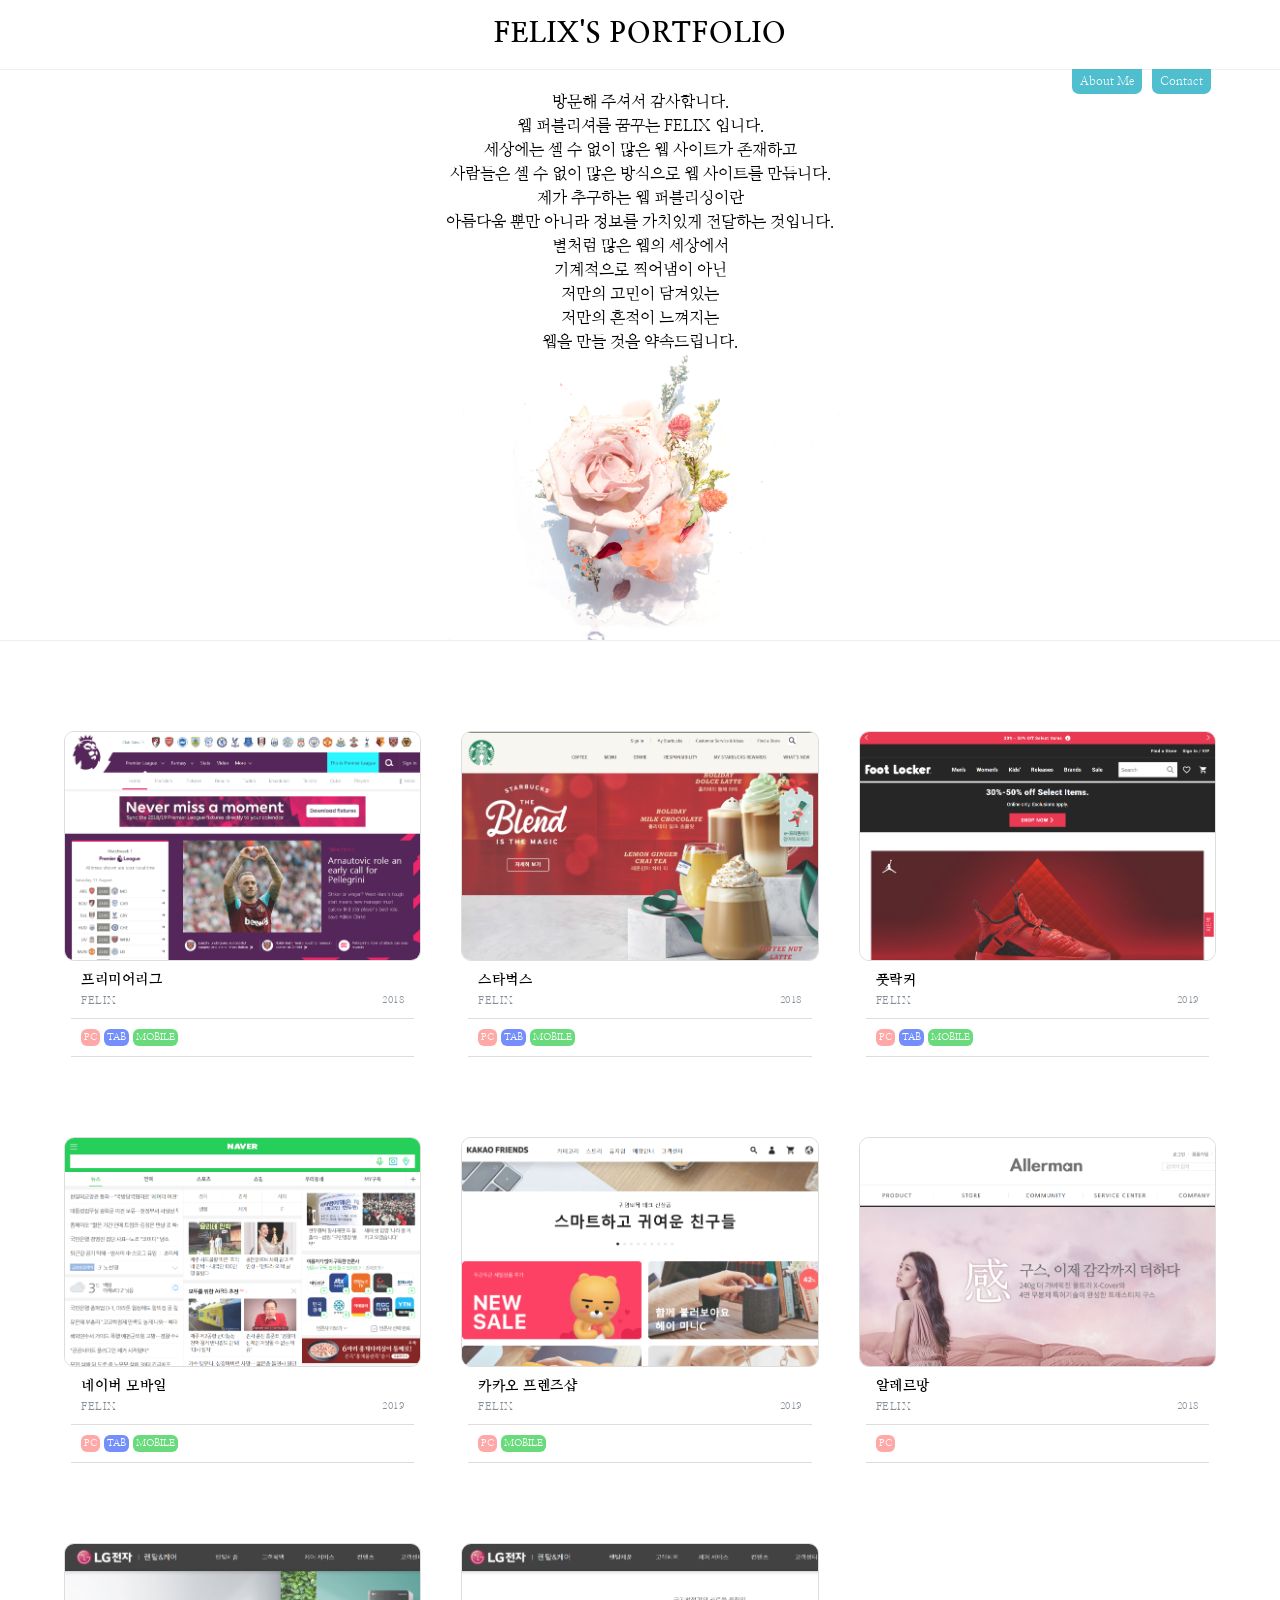
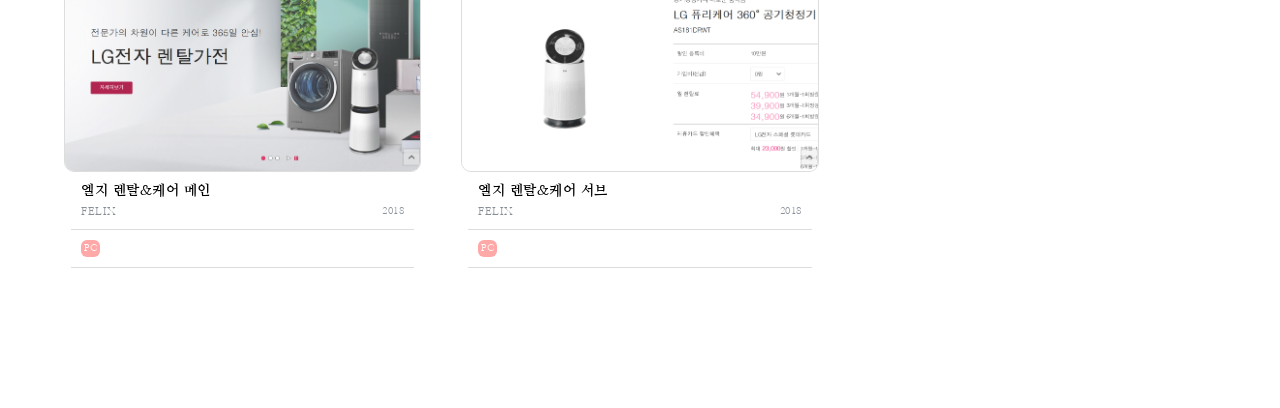
==== index.html @ 3b3ffafa "2019-04-19_a" ====
<!DOCTYPE html>
<html lang="ko">
<head>
<meta charset="utf-8">
<meta name="viewport" content="width=device-width, initial-scale=1.0">
<title>FELIX'S PORTFOLIO</title>
<link rel="stylesheet" media="all" href="main/css/main.css" />
<link href="https://fonts.googleapis.com/css?family=Nanum+Myeongjo:400,700,800" rel="stylesheet">
<link href="https://fonts.googleapis.com/css?family=Lato:400,700,900" rel="stylesheet">
<link rel="stylesheet" href="https://use.fontawesome.com/releases/v5.8.1/css/all.css" integrity="sha384-50oBUHEmvpQ+1lW4y57PTFmhCaXp0ML5d60M1M7uH2+nqUivzIebhndOJK28anvf" crossorigin="anonymous">
</head>
<body>

<div class="wrap">
	
<header>
	<div class="inner">
		<h1>FELIX'S PORTFOLIO</h1>
		<div class="info">
			<div class="about">
				<a href="">About Me</a>
				<div class="box_txt">
					<em>이름</em>
					<strong>이호형</strong>
					<em>생년월일</em>
					<strong>1991년04월30일<br/>(29세)</strong>
					<em>거주지</em>
					<strong>서울특별시 마포구</strong>
					<em>학력</em>
					<strong>한국항공대학교 졸업</strong>
				</div>
			</div>
			<div class="contact">
				<a href="">Contact</a>
				<div class="box_txt">
					<em>전화번호</em>
					<strong>010-9965-5094</strong>
					<em>이메일</em>
					<strong>felixh30@naver.com</strong>
				</div>
			</div>
		</div>
	</div>
</header>

<main>
	<div class="message">
		<div class="inner">
			<p>
				방문해 주셔서 감사합니다.<br/>
				웹 퍼블리셔를 꿈꾸는 FELIX 입니다.<br/>
				세상에는 셀 수 없이 많은 웹 사이트가 존재하고<br/>
				사람들은 셀 수 없이 많은 방식으로 웹 사이트를 만듭니다.<br/>
				제가 추구하는 웹 퍼블리싱이란<br/>
				아름다움 뿐만 아니라 정보를 가치있게 전달하는 것입니다.<br/>
				별처럼 많은 웹의 세상에서<br/>
				기계적으로 찍어냄이 아닌<br/>
				저만의 고민이 담겨있는<br/>
				저만의 흔적이 느껴지는<br/>
				웹을 만들 것을 약속드립니다.<br/>
			</p>
		</div>
	</div>
	<div class="work">
		<div class="inner">
			<ul>
				<li>
					<a href="">
						<img src="main/images/ss_epl.png" alt="" />
						<span class="dim"><i class="fas fa-external-link-alt"></i></span>
					</a>
					<div class="box_txt">
						<strong>프리미어리그</strong>
						<em>FELIX</em>
						<span>2018</span>
					</div>
					<div class="box_tag">
						<i class="ico_pc">PC</i>
						<i class="ico_tab">TAB</i>
						<i class="ico_mobile">MOBILE</i>
					</div>
				</li>
				<li>
					<a href="">
						<img src="main/images/ss_starbucks.png" alt="" />
						<span class="dim"><i class="fas fa-external-link-alt"></i></span>
					</a>
					<div class="box_txt">
						<strong>스타벅스</strong>
						<em>FELIX</em>
						<span>2018</span>
					</div>
					<div class="box_tag">
						<i class="ico_pc">PC</i>
						<i class="ico_tab">TAB</i>
						<i class="ico_mobile">MOBILE</i>
					</div>
				</li>
				<li>
					<a href="">
						<img src="main/images/ss_footlocker.png" alt="" />
						<span class="dim"><i class="fas fa-external-link-alt"></i></span>
					</a>
					<div class="box_txt">
						<strong>풋락커</strong>
						<em>FELIX</em>
						<span>2019</span>
					</div>
					<div class="box_tag">
						<i class="ico_pc">PC</i>
						<i class="ico_tab">TAB</i>
						<i class="ico_mobile">MOBILE</i>
					</div>
				</li>
				<li>
					<a href="">
						<img src="main/images/ss_navermobile.png" alt="" />
						<span class="dim"><i class="fas fa-external-link-alt"></i></span>
					</a>
					<div class="box_txt">
						<strong>네이버 모바일</strong>
						<em>FELIX</em>
						<span>2019</span>
					</div>
					<div class="box_tag">
						<i class="ico_pc">PC</i>
						<i class="ico_tab">TAB</i>
						<i class="ico_mobile">MOBILE</i>
					</div>
				</li>
				<li>
					<a href="">
						<img src="main/images/ss_kakaofshop.png" alt="" />
						<span class="dim"><i class="fas fa-external-link-alt"></i></span>
					</a>
					<div class="box_txt">
						<strong>카카오 프렌즈샵</strong>
						<em>FELIX</em>
						<span>2019</span>
					</div>
					<div class="box_tag">
						<i class="ico_pc">PC</i>
						<i class="ico_mobile">MOBILE</i>
					</div>
				</li>
				<li>
					<a href="">
						<img src="main/images/ss_allerman.png" alt="" />
						<span class="dim"><i class="fas fa-external-link-alt"></i></span>
					</a>
					<div class="box_txt">
						<strong>알레르망</strong>
						<em>FELIX</em>
						<span>2018</span>
					</div>
					<div class="box_tag">
						<i class="ico_pc">PC</i>
					</div>
				</li>
				<li>
					<a href="">
						<img src="main/images/ss_lgemain.png" alt="" />
						<span class="dim"><i class="fas fa-external-link-alt"></i></span>
					</a>
					<div class="box_txt">
						<strong>엘지 렌탈&케어 메인</strong>
						<em>FELIX</em>
						<span>2018</span>
					</div>
					<div class="box_tag">
						<i class="ico_pc">PC</i>
					</div>
				</li>
				<li>
					<a href="">
						<img src="main/images/ss_lgesub.png" alt="" />
						<span class="dim"><i class="fas fa-external-link-alt"></i></span>
					</a>
					<div class="box_txt">
						<strong>엘지 렌탈&케어 서브</strong>
						<em>FELIX</em>
						<span>2018</span>
					</div>
					<div class="box_tag">
						<i class="ico_pc">PC</i>
					</div>
				</li>
			</ul>
		</div>
	</div>
</main>

</div>

<script type="text/javascript">

initialSet();
function initialSet() {

	let infoBox = document.querySelector('header .info');
	let infos = document.querySelectorAll('header .info > div');

	infoBox.addEventListener('click', showInfo);

	function showInfo(e) {
		e.preventDefault();
		if (e.target.nodeName !== 'A') return;
		let tar = e.target.parentNode;
		if (tar.classList.contains('active')) {
			tar.classList.remove('active');
			tar.parentNode.classList.remove('on');
			return;
		}
		for(let i=0; i<infos.length; i++) {
			infos[i].classList.remove('active');
		}
		tar.classList.add('active');
		tar.parentNode.classList.add('on');
	}
}


</script>

</body>
</html>
---- main/css/main.css ----
@charset "utf-8";
@import url('reset.css');

.wrap { min-width: 350px; }

/*----- 헤더 -----*/
header {
	text-align: center; border-bottom: 1px solid #eee; background-color: rgba(255, 255, 255, .7); 
	position: fixed; left: 0; right: 0; top: 0;
	box-sizing: border-box;
	z-index: 100;
}
header > .inner { 
	max-width: 1600px; margin: 0 auto;
	position: relative;
}
header h1 { 
	font-size: 28px; font-weight: 800; letter-spacing: 1px; display: inline-block; line-height: 69px; 
	padding: 0 10px;
	color: #000;
	cursor: default;
}

header .info { 
	font-size: 0; 
	position: absolute; top: 100%; right: 5%;
}
header .info > div {
	display: inline-block;
}
header .info a { 
	display: inline-block; background-color: #15aabf; color: #fff; 
	padding: 5px 8px; 
	font-size: 12px;
	margin: 0 5px;
	opacity: 0.75;
	transition: opacity .3s ease;
/*	border-top-left-radius: 5px;
	border-top-right-radius: 5px;*/
	border-bottom-left-radius: 7px;
	border-bottom-right-radius: 7px;
}
header .info .active a { 
	opacity: 1; 
}
header .info.on a {
	border-top-left-radius: 0;
	border-top-right-radius: 0;
	border-bottom-left-radius: 0;
	border-bottom-right-radius: 0;
}
header .info a:hover { opacity: 1; }
header .info a.me {}
header .info a.contact {}

header .info .box_txt {
	font-size: 1rem;
	position: absolute; top: 100%; right: 5px; left: 5px;
	background-color: #15aabf; color: #fff;
	opacity: 0.75;
	text-align: center;
	padding: 20px 10px 10px;
	opacity: 1;
	visibility: hidden;
	border-bottom-left-radius: 5px;
	border-bottom-right-radius: 5px;
	cursor: default;
}
header .info .active .box_txt {
	visibility: visible;
}
header .info .box_txt em {
	display: block;
	color: #dee2e6;
}
header .info .box_txt strong {
	display: block;
	font-size: 12px; font-weight: 400;
	margin-bottom: 10px;
	margin-top: 3px;
}


/*----- 메인 -----*/

/* 메세지 */
main { 
	padding-top: 70px; 
}
main .message { 
	padding-top: 20px; border-bottom: 1px solid #eee; 
}
main .message > .inner {
	max-width: 1600px; margin: 0 auto;
}
main .message p { 
	text-align: center; 
	font-size: 16px; line-height: 24px;
	height: 550px;
	cursor: default;
	background: url('../images/evie-shaffer-803064-unsplash.jpg') no-repeat;
	background-size: 400px auto;
	background-position: center bottom;
}

/* 작업물 */
main .work { 
	padding: 50px 0 100px; 

}
main .work > .inner { 
	width: 90%; margin: 0 auto; 
	max-width: 1600px;
}
main .work ul { margin: 0 -20px; font-size: 0; }
main .work ul li { 
	width: 25%; box-sizing: border-box; padding: 40px 20px; 
	display: inline-block; vertical-align: top; font-size: 1rem; 
	letter-spacing: .5px;
}
main .work ul li a {
	display: block;
	position: relative;
	overflow: hidden;
	border: 1px solid #ddd;
	border-radius: 10px;
}
main .work ul li a:before {
	content: '';
	display: block;
	padding-top: 64.118239%;
}
main .work ul li a span.dim {
	position: absolute; top: 0; left: 0; bottom: 0; right: 0;
	background-color: rgba(0, 0, 0, 0);
	transition: background-color .4s ease;
}
main .work ul li a span.dim i {
	display: inline-block;
	font-size: 40px; color: #fff; line-height: 40px;
	position: absolute; top: 20px; right: 20px;
	opacity: 0;
	transition: opacity .4s ease;
}
main .work ul li a:hover span.dim i {
	opacity: 0.8;
}
main .work ul li a:hover span.dim {
	background-color: rgba(0, 0, 0, .5);
}
main .work ul li a img {
	position: absolute; top: 0; left: 0;
	transform: scale(1);
	transition: transform .3s ease;
	opacity: 0.85;
}
main .work ul li a:hover img { transform: scale(1.05); }
main .work ul li .box_txt {
	padding: 10px 10px 10px 10px;
	border-bottom: 1px solid #ddd;
	width: 96%; margin: 0 auto;
	box-sizing: border-box;
	cursor: default;
}
main .work ul li .box_txt strong {
	display: block;
	font-size: 14px; font-weight: 700;
	margin-bottom: 5px;
}
main .work ul li .box_txt em {
	font-size: 11px; color: #868e96;
}
main .work ul li .box_txt span { float: right; color: #868e96; }
main .work ul li .box_tag {
	font-size: 0; color: #fff;
	padding: 10px;
	border-bottom: 1px solid #ddd;
	letter-spacing: normal;
	width: 96%; margin: 0 auto;
	box-sizing: border-box;
	cursor: default;
}
main .work ul li .box_tag i {
	font-size: 1rem; display: inline-block;
	padding: 2px 3px;
	border-radius: 6px;
}
main .work ul li .box_tag i + i { margin-left: 4px; }
main .work ul li .box_tag i.ico_pc {
	background-color: #ffa8a8;
}
main .work ul li .box_tag i.ico_tab {
	background-color: #748ffc;
}
main .work ul li .box_tag i.ico_mobile {
	background-color: #69db7c;
}





@media screen and (min-width: 1450px) { 
	header .info { right: 10%; }
 }
@media screen and (max-width: 1450px) {
	main .work ul li { width: 33.333333%; }
}
@media screen and (max-width: 1000px) {
	main .work ul li { width: 50%; }
}
@media screen and (max-width: 600px) {
	main .work ul { margin: 0; }
	main .work ul li { width: 100%; padding: 40px 0; }
}
@media screen and (max-width: 500px) {
	header .info { right: 1% }
	main .message { padding-top: 40px; }
	main .message p { font-size: 13px; line-height: 22px; height: 520px; }
}
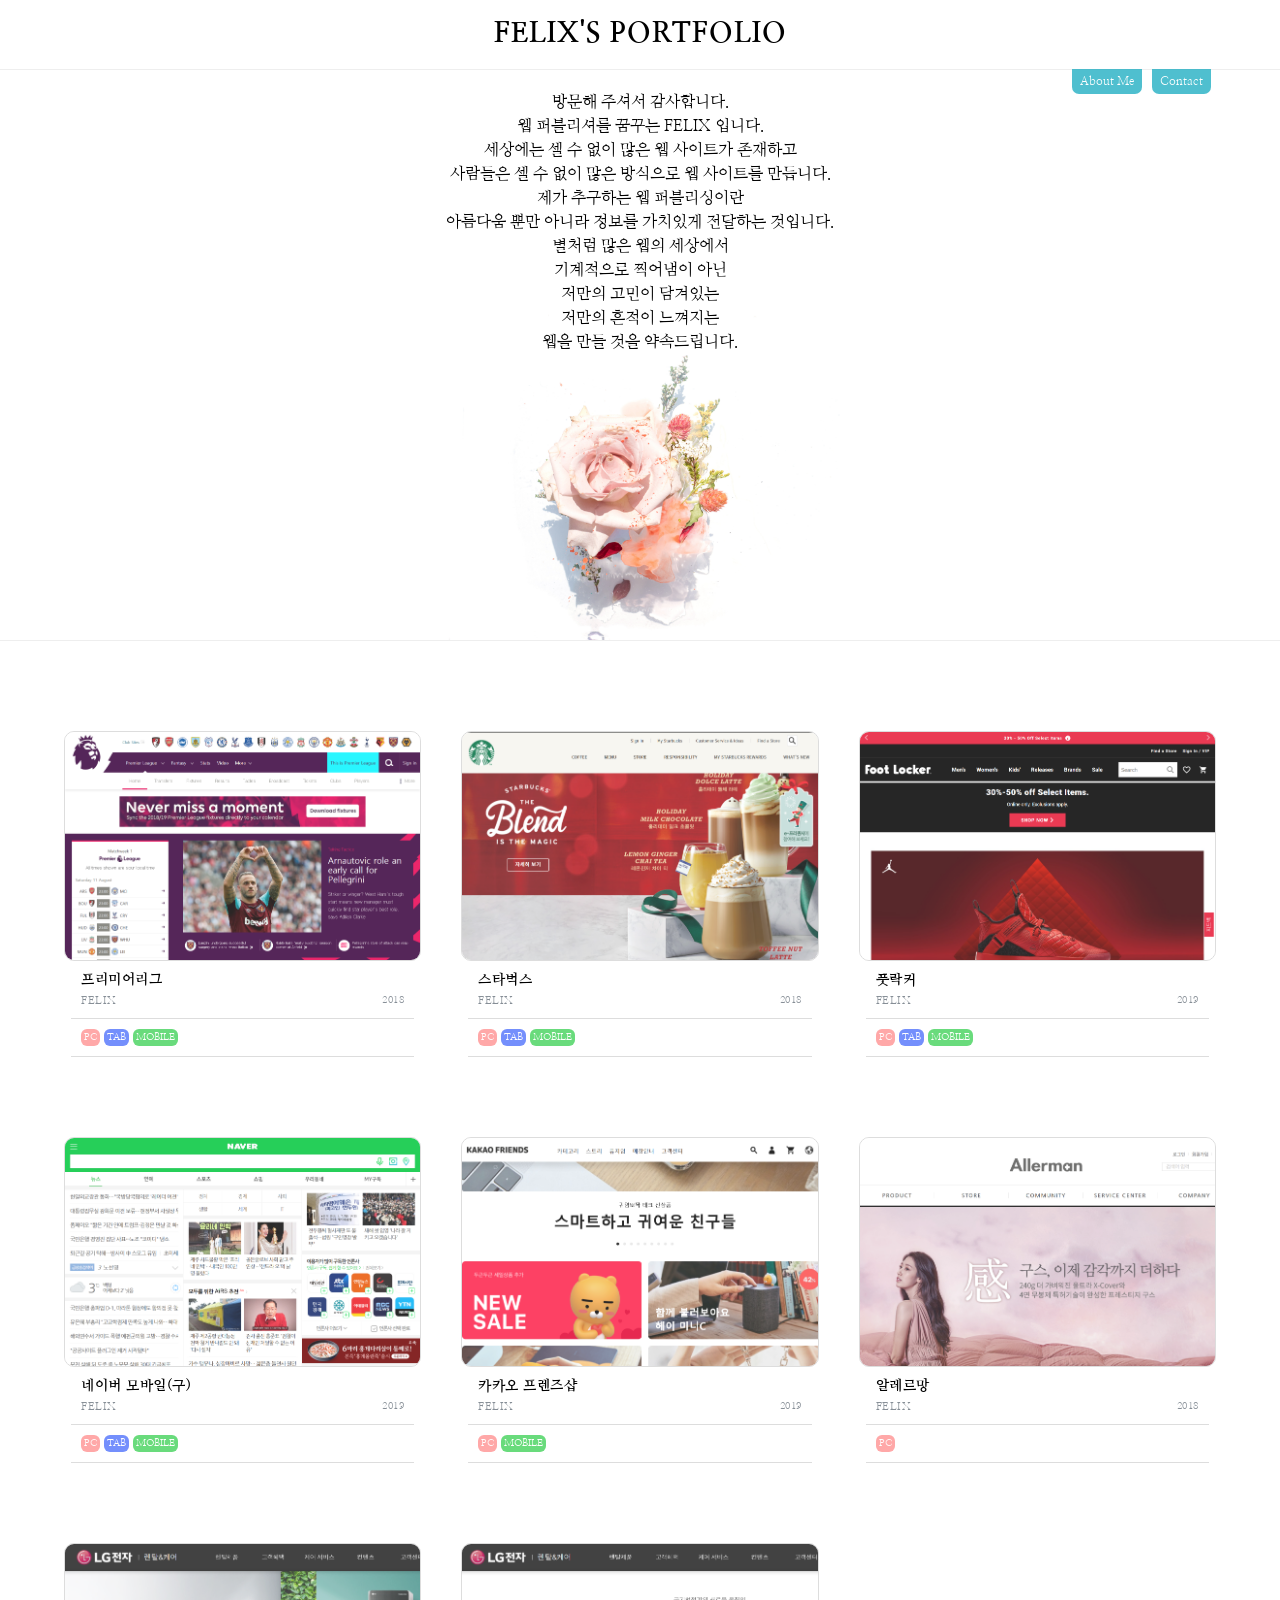
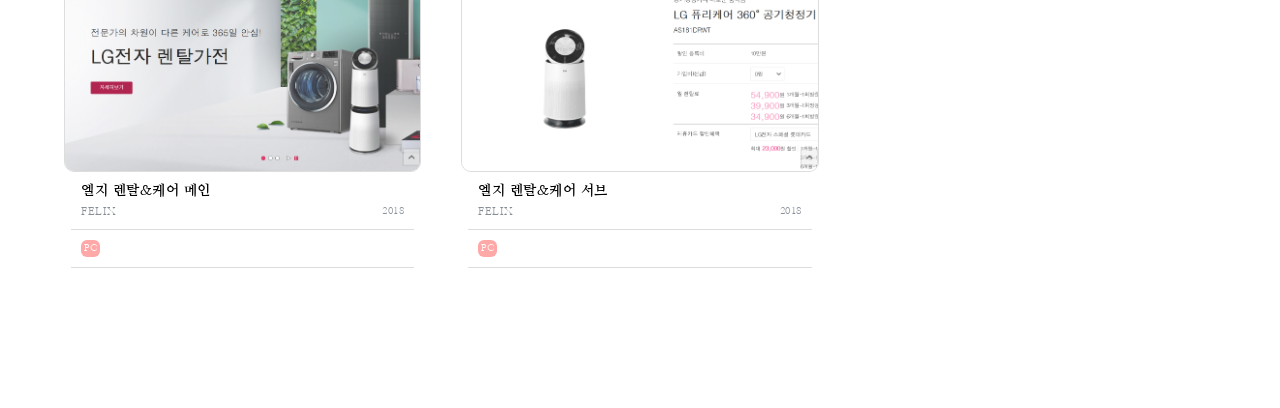
==== commit 181ea56a: "Add files via upload" ====
--- a/index.html
+++ b/index.html
@@ -65,7 +65,7 @@
 		<div class="inner">
 			<ul>
 				<li>
-					<a href="">
+					<a href="EPL/epl.html">
 						<img src="main/images/ss_epl.png" alt="" />
 						<span class="dim"><i class="fas fa-external-link-alt"></i></span>
 					</a>
@@ -81,7 +81,7 @@
 					</div>
 				</li>
 				<li>
-					<a href="">
+					<a href="STARBUCKS/starbucks.html">
 						<img src="main/images/ss_starbucks.png" alt="" />
 						<span class="dim"><i class="fas fa-external-link-alt"></i></span>
 					</a>
@@ -97,7 +97,7 @@
 					</div>
 				</li>
 				<li>
-					<a href="">
+					<a href="FOOTLOCKER/footlocker.html">
 						<img src="main/images/ss_footlocker.png" alt="" />
 						<span class="dim"><i class="fas fa-external-link-alt"></i></span>
 					</a>
@@ -113,12 +113,12 @@
 					</div>
 				</li>
 				<li>
-					<a href="">
+					<a href="NAVERMOBILE/navermobile.html">
 						<img src="main/images/ss_navermobile.png" alt="" />
 						<span class="dim"><i class="fas fa-external-link-alt"></i></span>
 					</a>
 					<div class="box_txt">
-						<strong>네이버 모바일</strong>
+						<strong>네이버 모바일(구)</strong>
 						<em>FELIX</em>
 						<span>2019</span>
 					</div>
@@ -129,7 +129,7 @@
 					</div>
 				</li>
 				<li>
-					<a href="">
+					<a href="KAKAOFSHOP/kakaofshop.html">
 						<img src="main/images/ss_kakaofshop.png" alt="" />
 						<span class="dim"><i class="fas fa-external-link-alt"></i></span>
 					</a>
@@ -144,7 +144,7 @@
 					</div>
 				</li>
 				<li>
-					<a href="">
+					<a href="ALLERMAN/allerman.html">
 						<img src="main/images/ss_allerman.png" alt="" />
 						<span class="dim"><i class="fas fa-external-link-alt"></i></span>
 					</a>
@@ -158,7 +158,7 @@
 					</div>
 				</li>
 				<li>
-					<a href="">
+					<a href="LGRENTAL/lgrnc.html">
 						<img src="main/images/ss_lgemain.png" alt="" />
 						<span class="dim"><i class="fas fa-external-link-alt"></i></span>
 					</a>
@@ -172,7 +172,7 @@
 					</div>
 				</li>
 				<li>
-					<a href="">
+					<a href="LGRENTAL/lgrnc_sub.html">
 						<img src="main/images/ss_lgesub.png" alt="" />
 						<span class="dim"><i class="fas fa-external-link-alt"></i></span>
 					</a>
